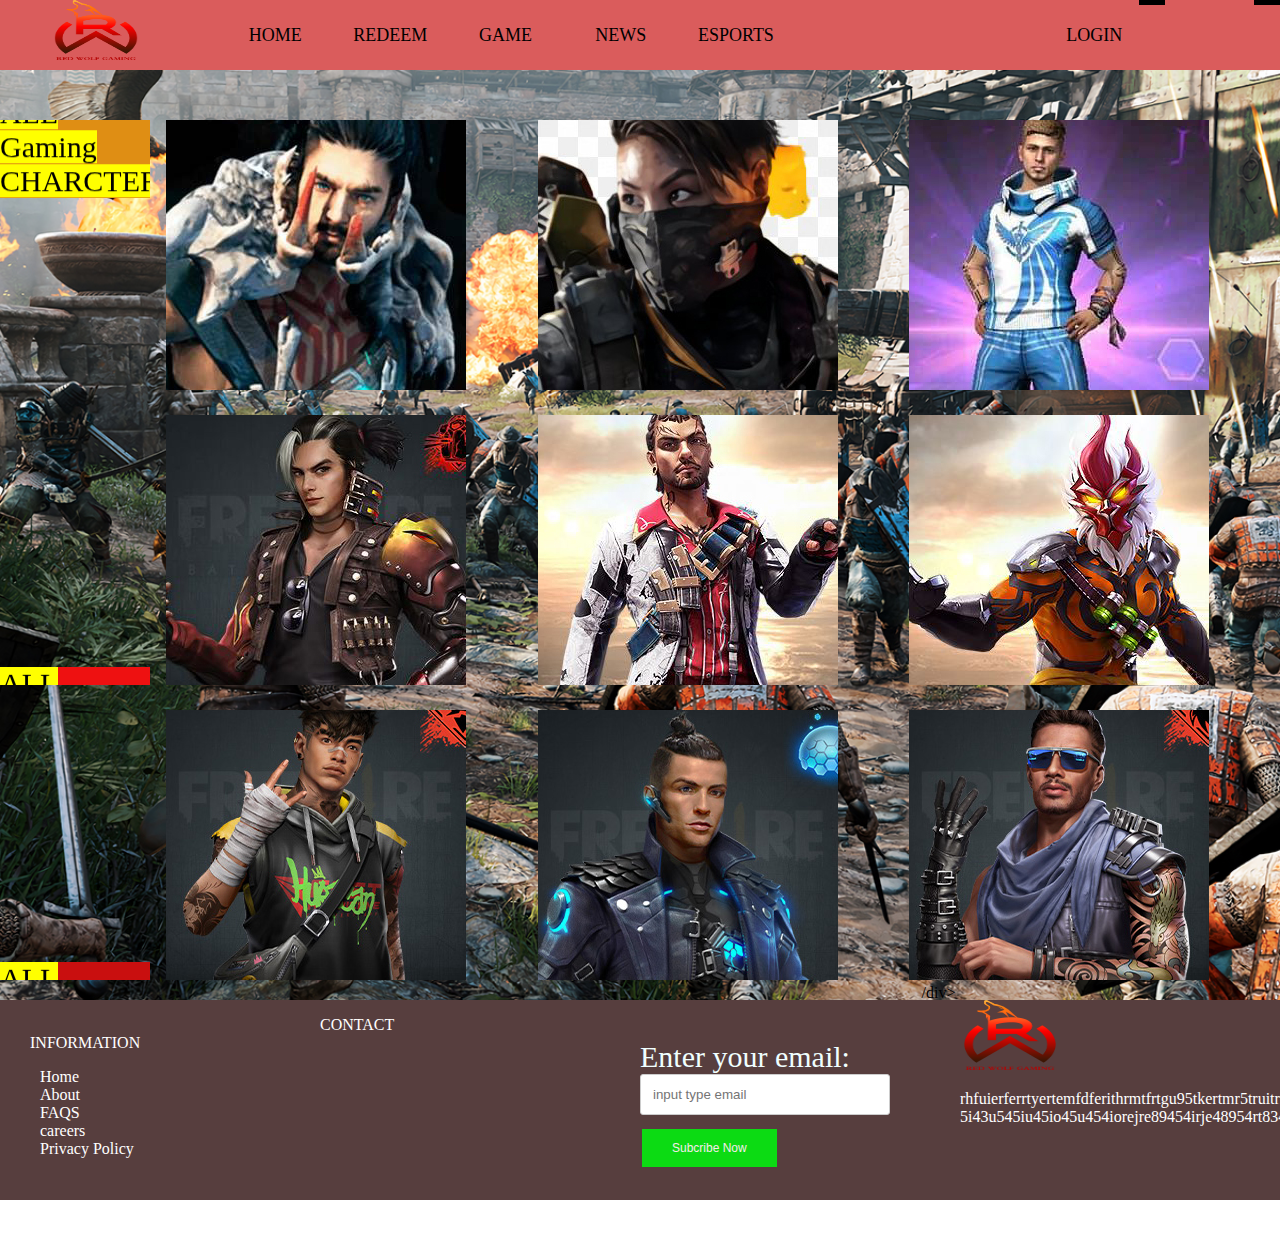
==== char.html @ 06cf8524 "Add files via upload" ====
<!DOCTYPE html>
<html lang="en">
<head>
    <meta charset="UTF-8">
    <meta http-equiv="X-UA-Compatible" content="IE=edge">
    <meta name="viewport" content="width=device-width, initial-scale=1.0">
    <title>Gaming website</title>
    <link rel="stylesheet" href="char.css">
	<link href="css/all.css" rel="stylesheet" type="text/css">
    
   
</head>
<body>
    <div class="content">
       
        <div class="header">
            <div class="gap_1"></div>
            <div class="logo"><img src="raj.png" alt="logo" height="60px" width="90px"></div>
            <div class="gap_2"></div>
            <div class="menu"><a href="web.html">HOME</a></div>
            <div class="gap"></div>
            <div class="menu"><a href="redeem.html">REDEEM</a></div>
            <div class="gap"></div>
            <div class="Game"><div class="stble">GAME
                <i class="fa fa-caret-down"></i></div>
                <div class="drop">
                    <a href="map.html">MAP</a>
                    <a href="char.html">CHARCTER</a>
                    <a href="#">PET</a>
                    <a href="#">WEAPON</a>
                    </div>
            


            </div>
            <div class="gap"></div>
            <div class="menu">NEWS</div>
            <div class="gap"></div>
            <div class="esports">
                <div class="stble">ESPORTS
                <i class="fa fa-caret-down"></i></div>
                <div class="drop">
                    <a href="mobile.html">Game League</a>
                    <a href="#">Mobile ESPORTS</a>
                    <a href="#">World Series of Warzone</a>
                    
                    </div>
            



            </div>
            <div class="big_gap"></div>
			<div class="sing"><a href="web2.html">LOGIN</a></div>
            <div class="gap_3"></div>
            <div class="langu">
                <div class="stble"><i class="fa-solid fa-globe" style="font-size: 18px;"></i>
                <i class="fa fa-caret-down"></i></div>
                <div class="dropdown">
                    <a href="#">English</a>
                    <a href="#">বাংলা </a>
                    <a href="#">हिन्दी </a>
                    <a href="#">తెలుగు</a>
                    <a href="#">اُردُو</a>
                    <a href="#">मराठी </a>
                    <a href="#">ગુજરાતી</a>
                    </div>
            
            </div>
            <div class="gap_3"></div>
            </div>

            <div class="main">
                <div class="first"></div>
                <div class="secend">
                    <div class="secend_1">
                        <marquee width="90%" direction="down" height="270px">
                            <p style="font-size: 30px;background-color: rgb(223, 142, 20);"><mark>ALL Gaming CHARCTER</mark></p>
                            </marquee>

                    </div>
                    <div class="secend_2"><img src="19.jpg" alt="image" class="img"></div>
                    <div class="secend_3"></div>
                    <div class="secend_2"><img src="20.jpg" alt="image" class="img"></div>
                    <div class="secend_3"></div>
                    <div class="secend_2"><img src="21.jpg" alt="image" class="img"></div>
                    <div class="secend_3"></div>

                </div>
                <div class="third"></div>
                <div class="secend">
                    <div class="secend_1">
                        <marquee width="90%" direction="up" height="270px">
                            <p style="font-size: 30px;background-color: rgb(238, 17, 17);"><mark>ALL Gaming CHARCTER<mark></mark></p>
                            </marquee>
                            
                    </div>
                    <div class="secend_2"><img src="12.jpg" alt="image" class="img"></div>
                    <div class="secend_3"></div>
                    <div class="secend_2"><img src="13.jpg" alt="image" class="img"></div>
                    <div class="secend_3"></div>
                    <div class="secend_2"><img src="14.jpg" alt="image" class="img"></div>
                    <div class="secend_3"></div>
                </div>
                <div class="third"></div>
                <div class="secend">
                    <div class="secend_1">
                        <marquee width="90%" direction="up" height="270px">
                            <p style="font-size: 30px;background-color: rgb(201, 15, 15);"><mark>ALL Gaming CHARCTER<mark></mark></p>
                            </marquee>
                    </div>
                    <div class="secend_2"><img src="24.jpg" alt="image" class="img"></div>
                    <div class="secend_3"></div>
                    <div class="secend_2"><img src="23.jpg" alt="image" class="img"></div>
                    <div class="secend_3"></div>
                    <div class="secend_2"><img src="22.jpg" alt="image" class="img">/div>
                    <div class="secend_3"></div>
                </div>
                <div class="four"></div>


            </div>
            
    </div>
    <div class="footer">
        <div class="footer_1">
            &nbsp;<P style="color: white; margin-left: 30px;">INFORMATION</P>
           <ul>
            <a href=""><li>Home</li></a>
            <a href=""><li>About</li></a>

            <a href=""><li>FAQS</li></a>
            <a href=""><li>careers</li></a>
            <a href=""><li>Privacy Policy</li></a>
           </ul>

            


        </div>
        <div class="footer_2">
            <p style="color: white;">CONTACT</p>
            <ul>
                <li> <a href="https://www.instagram.com/" id="ins"><i class="fa-brands fa-instagram-square" style="font-size: 20px;"></i></a></li>
                <li> <a href="https://www.facebook.com/" id="fac"><i class="fa-brands fa-facebook"  style="font-size: 20px;"></i></a></li>
                <li> <a href="https://twitter.com/login" id="twi"><i class="fa-brands fa-twitter"  style="font-size: 20px;"></i></a></li>
                <li> <a href="https://www.whatsapp.com/" id="wha"><i class="fa-brands fa-whatsapp"  style="font-size: 20px;"></i></a></li>
            </ul>

        </div>
        <div class="footer_3">
            <form action="action" class="form">
                <label for="email" style="font-size: 30px; color:azure;">Enter your email:</label>
                <input type="email" id="email" name="email" placeholder="input type email">
                <input type="button" class="button" value="Subcribe Now">
              </form>
        </div>
        <div class="footer_1">
            <img src="raj.png" alt="logo" height="70px" width="100px" style="cursor: pointer;"><br>
            <p style="color: white;">rhfuierferrtyertemfdferithrmtfrtgu95tkertmr5truitrntmtfri<br>5i43u545iu45io45u454iorejre89454irje48954rt83458457845i435u4</p>
        </div>

    </div>
        
     
                





</div>
</body>
</html>
---- char.css ----
body{
    margin: 0px;
}
.content{
    height: 1000px;
    width: 100%;
   

}
.header{
    height: 7%;
    width: 100%;
    
    background-color: #da5c5c;
    
}
.gap_1{
    height: 7%;
    width: 4%;
    float: left;
    
}
.logo{
    height: 7%;
    width: 9%;
    float: left;
    
}
.gap_2{
    height: 7%;
    width: 5%;
    float: left;
}
.menu{
    height: 7%;
    width: 7%;
    float: left;
    text-align: center;
    line-height: 70px;
    font-size: 18px;
    cursor: pointer;
}
.menu:hover{
    text-decoration: underline;
    text-decoration-thickness: 3px;
    text-decoration-color: rgb(183, 228, 112);
    transition: 2s;


}
.menu a{
  text-decoration: none;
  color: black;
}
.menu a:hover{
    text-decoration: underline;
    text-decoration-thickness: 3px;
    text-decoration-color: rgb(183, 228, 112);
    transition: 2s;


}
.Game{
    height: 7%;
    width: 7%;
    float: left;
    text-align: center;
    line-height: 70px;
    font-size: 18px;
    cursor: pointer;
}

.drop{

    display: none;
    position: absolute;
    background-color: #f9f9f9;
    min-width: 140px;
    box-shadow: 0px 8px 16px 0px rgba(0,0,0,0.2);
    z-index: 1; 
}
.drop a{
    color: black;
  padding: 1px 8px;
  text-decoration: none;
  display: block;
  
  
}
.drop a:hover{
    text-decoration: underline;
    text-decoration-thickness: 5px;
    text-decoration-color: rgb(204, 60, 60);
    transition: 2s;

}
.Game:hover .drop {
    display: block;
  }
  .Game:hover .drop a{
    background-color: antiquewhite;
    
  }

  .esports{
    height: 7%;
    width: 7%;
    float: left;
    text-align: center;
    line-height: 70px;
    font-size: 18px;
    cursor: pointer;
}
.esports:hover .drop {
    display: block;
  }
  .esports:hover .drop a{
    background-color: antiquewhite;
  }



.gap{
    height: 7%;
    width: 2%;
    float: left;
}

.big_gap{
    height: 7%;
    width: 21%;
    float: left;
}
.sing{
    height: 7%;
    width: 7%;
    float: left;
    font-size: 18px;
    text-align: center;
    line-height: 70px;
}
.sing a{
    text-decoration: none;
    color: black;
}
.sing a:hover{
    text-decoration: underline;
    text-decoration-thickness: 3px;
    text-decoration-color: rgb(183, 228, 112);
    transition: 2s;

}


.langu{
    height: 7%;
    width: 7%;
    float: left;
    font-size: 18px;
    text-align: center;
    line-height: 70px;
    cursor: pointer;
   
    
}

.dropdown{

    display: none;
    position: absolute;
    right: 0;
    background-color: #f9f9f9;
    min-width: 140px;
    box-shadow: 0px 8px 16px 0px rgba(0,0,0,0.2);
    z-index: 1; 
}
.dropdown a{
    color: black;
  padding: 1px 8px;
  text-decoration: none;
  display: block;
  
  
}
.dropdown a:hover{
    text-decoration: underline;
    text-decoration-thickness: 5px;
    text-decoration-color: rgb(204, 60, 60);
    transition: 2s;

}
.stble{

    
        position: relative;
        display: inline-block;    
}


.langu:hover .dropdown {
    display: block;
  }
  .langu:hover .dropdown a{
    background-color: antiquewhite;
  }

.gap_3{
    height: 7%;
    width: 2%;
    float: left;
    background-color: black;
}
/*main par start*/
.main{
    height: 930px;
    width: 100%;
   background-image: url(5.jpg);
   background-size: cover;


}
.first{
    height: 50px;
    width: 100%;
    
}
.secend{
    height: 270px;
    width: 100%;
}
.secend_1{
    height: 100%;
    width: 13%;
    float: left;
}
.secend_2{
    height: 100%;
    width: 25%;
    float: left;
}
.secend_3{
    height: 100%;
    width: 4%;
    float: left;
}
.img{
    background-size: cover;
    background-repeat: no-repeat;
    cursor: pointer;
}
.four{
    height: 20px;
    width: 100%;
   
}
.img:hover{
height: 280px;
width: 330px;
border-radius: 6%;
    
}


.third{
    height: 25px;
    width: 100%;
} 
.four{
    height: 20px;
    width: 100%;
   
}
.footer{
    height: 200px;
    width: 100%;
    background-color: rgb(87, 62, 62);
  }
.footer_1{
  height: 100%;
  width: 25%;
  float: left;
  
 
}
.footer_2 {
  height: 100%;
  width: 25%;
  float: left;
 
}
.footer_3 {
  height: 100%;
  width: 25%;
  float: left;
 
}


.footer_1 ul{
  list-style-type: none;
}
.footer_2 ul{
  list-style-type: none;
  padding-top: 5px;
}
.footer_1 a{
  text-decoration: none;
 color: white;
}
.footer_1 a:hover{
  text-decoration: underline;
 color: #2196F3;
}
.footer_2 a{
  text-decoration: none;
 color: white;
}
.footer_2 a:hover{
  text-decoration: underline;
 color: blueviolet;
}
.button {
  background-color: #0cdb13;
  border: none;
  color: rgb(247, 235, 235);
  padding: 12px 30px;
  text-align: center;
  text-decoration: none;
  display: inline-block;
  font-size: 12px;
  margin: 4px 2px;
  cursor: pointer;
}
#email{
  width: 70%;
  margin-bottom: 10px;
  padding: 12px;
  border: 1px solid #ccc;
  border-radius: 3px;
}
.form{
margin-top: 40px;
}
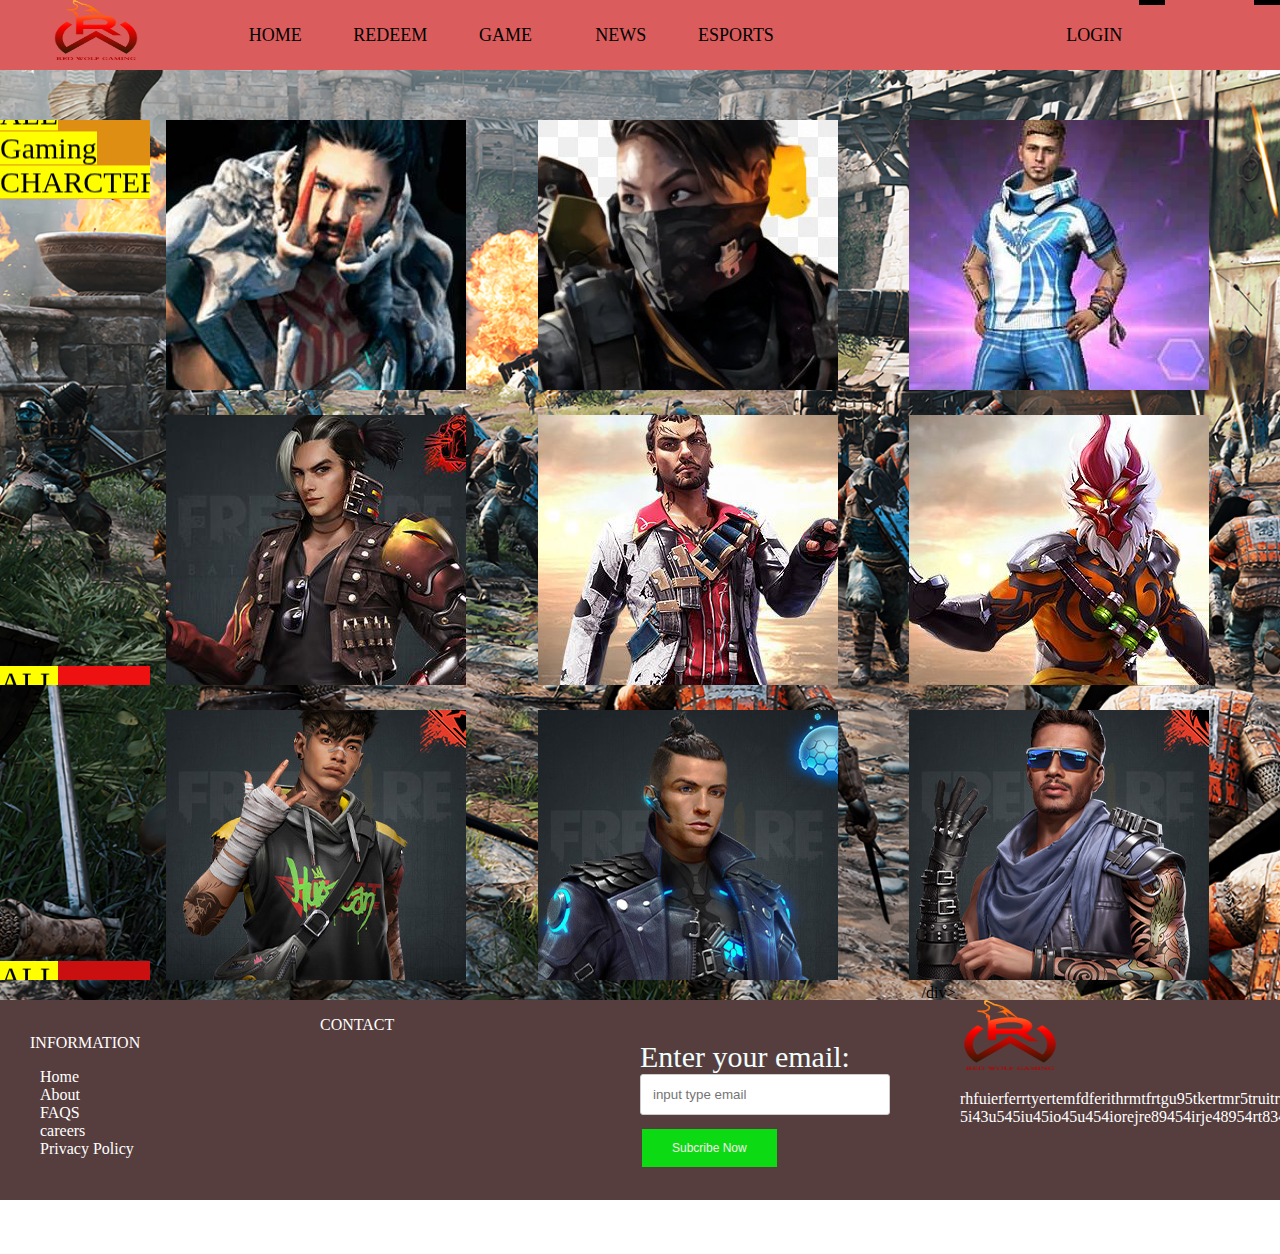
==== commit 89c1faf4: "Update char.html" ====
--- a/char.html
+++ b/char.html
@@ -17,7 +17,7 @@
             <div class="gap_1"></div>
             <div class="logo"><img src="raj.png" alt="logo" height="60px" width="90px"></div>
             <div class="gap_2"></div>
-            <div class="menu"><a href="web.html">HOME</a></div>
+            <div class="menu"><a href="index.html">HOME</a></div>
             <div class="gap"></div>
             <div class="menu"><a href="redeem.html">REDEEM</a></div>
             <div class="gap"></div>
@@ -171,4 +171,4 @@
 
 </div>
 </body>
-</html>+</html>
